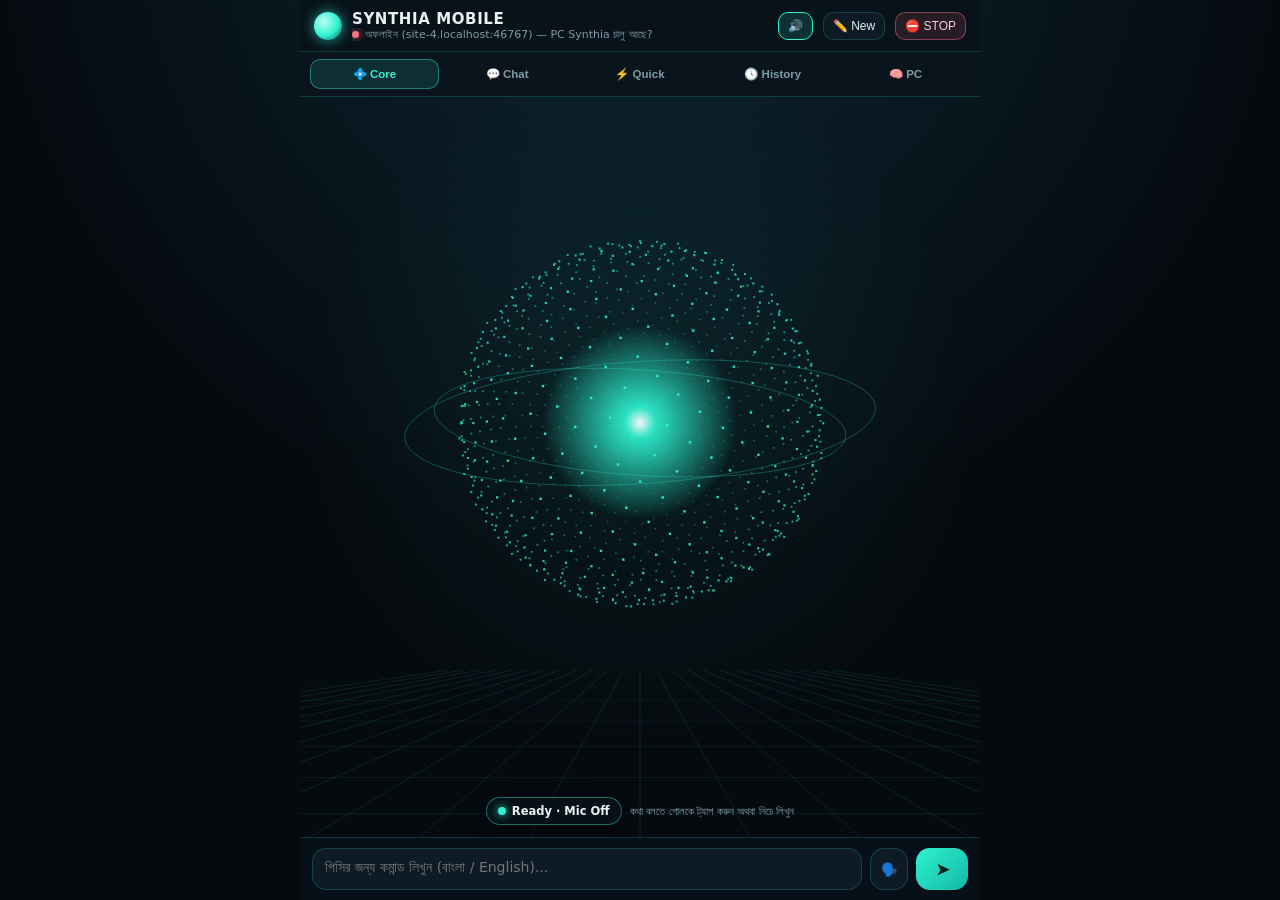
==== synthia/ui/mobile.html @ 88b9dbca "feat: Android mobile app with 3D Crystal Core, 4G MQTT Cloud Bridge, AI web chat bridge, and history" ====
<!DOCTYPE html>
<html lang="bn">
<head>
<meta charset="UTF-8" />
<meta name="viewport" content="width=device-width, initial-scale=1.0, maximum-scale=1.0, user-scalable=no, viewport-fit=cover" />
<title>SYNTHIA Mobile</title>
<style>
  :root {
    --bg: #050a0f;
    --bg2: #0a141d;
    --card: #0e1b26;
    --card2: #122331;
    --line: rgba(46, 242, 208, 0.18);
    --line-strong: rgba(46, 242, 208, 0.42);
    --teal: #2ef2d0;
    --violet: #a78bfa;
    --amber: #f59e0b;
    --red: #fb7185;
    --ok: #34d399;
    --text: #e6f4f1;
    --dim: #7f9ba3;
    --mono: ui-monospace, SFMono-Regular, Menlo, Consolas, monospace;
  }
  * { box-sizing: border-box; -webkit-tap-highlight-color: transparent; }
  html, body {
    margin: 0; padding: 0; height: 100%; width: 100%;
    background: radial-gradient(circle at 50% -10%, #0d2633 0%, var(--bg) 55%);
    color: var(--text);
    font-family: system-ui, -apple-system, "Segoe UI", Roboto, "Noto Sans Bengali", sans-serif;
    overflow: hidden;
  }
  .shell {
    display: flex; flex-direction: column; height: 100dvh; max-width: 680px; margin: 0 auto;
  }
  /* Header */
  .hdr {
    display: flex; align-items: center; gap: 10px;
    padding: 10px 14px;
    background: rgba(8, 17, 25, 0.94);
    border-bottom: 1px solid var(--line);
    flex-shrink: 0;
  }
  .orb {
    width: 28px; height: 28px; border-radius: 50%; flex-shrink: 0;
    background: radial-gradient(circle at 35% 35%, #bafff3, var(--teal) 55%, #0f4c5c 100%);
    box-shadow: 0 0 14px rgba(46, 242, 208, 0.65);
    transition: transform 0.25s, box-shadow 0.25s;
  }
  .orb.busy { animation: pulse 1.1s infinite alternate; }
  @keyframes pulse {
    from { transform: scale(0.95); box-shadow: 0 0 10px rgba(46,242,208,0.5); }
    to   { transform: scale(1.12); box-shadow: 0 0 24px rgba(167,139,250,0.95); }
  }
  .hdr-title { flex: 1; min-width: 0; }
  .hdr-title b { display: block; font-size: 15px; letter-spacing: 0.6px; }
  .hdr-sub {
    display: flex; align-items: center; gap: 6px; font-size: 11px; color: var(--dim);
    white-space: nowrap; overflow: hidden; text-overflow: ellipsis;
  }
  .dot { width: 7px; height: 7px; border-radius: 50%; background: var(--dim); flex-shrink: 0; }
  .dot.ok { background: var(--ok); box-shadow: 0 0 8px var(--ok); }
  .dot.err { background: var(--red); box-shadow: 0 0 8px var(--red); }
  .dot.warn { background: var(--amber); box-shadow: 0 0 8px var(--amber); }

  .hdr-btn {
    border: 1px solid var(--line); background: var(--card); color: var(--text);
    border-radius: 10px; padding: 6px 9px; font-size: 12px; cursor: pointer;
    display: inline-flex; align-items: center; gap: 4px;
  }
  .hdr-btn.on { border-color: var(--teal); color: var(--teal); background: rgba(46,242,208,0.14); }
  .hdr-btn.danger { border-color: rgba(251,113,133,0.45); color: #fecdd3; background: rgba(251,113,133,0.12); }

  /* Tabs */
  .nav {
    display: grid; grid-template-columns: repeat(5, 1fr); gap: 4px;
    padding: 7px 10px; background: var(--bg2); border-bottom: 1px solid var(--line); flex-shrink: 0;
  }
  .nav button {
    border: 1px solid transparent; background: transparent; color: var(--dim);
    border-radius: 10px; padding: 7px 2px; font-size: 11.5px; font-weight: 600; cursor: pointer;
    white-space: nowrap;
  }
  .nav button.active {
    background: rgba(46, 242, 208, 0.12); color: var(--teal); border-color: var(--line-strong);
  }

  /* Pages */
  .pages { flex: 1; min-height: 0; position: relative; overflow: hidden; }
  .page { display: none; height: 100%; flex-direction: column; overflow: hidden; }
  .page.active { display: flex; }

  /* 3D Core Stage (Mobile) */
  .core-stage {
    position: relative; flex: 1; min-height: 0; width: 100%; overflow: hidden;
    background: radial-gradient(circle at 50% 42%, rgba(46, 242, 208, 0.08) 0%, transparent 62%);
    touch-action: manipulation;
  }
  .core-stage canvas {
    display: block; width: 100%; height: 100%;
  }
  .core-live {
    position: absolute; left: 12px; right: 12px; bottom: 62px;
    background: rgba(8, 17, 25, 0.84); border: 1px solid var(--line);
    border-radius: 14px; padding: 9px 12px;
    backdrop-filter: blur(10px); -webkit-backdrop-filter: blur(10px);
    box-shadow: 0 8px 24px rgba(0, 0, 0, 0.45);
    max-height: 36%; overflow-y: auto; z-index: 3;
    transition: opacity 0.2s, transform 0.2s;
  }
  .core-live[hidden] { display: none; }
  .core-live-top {
    display: flex; align-items: center; justify-content: space-between; gap: 8px;
    font-size: 11px; color: var(--dim); margin-bottom: 4px;
  }
  .core-live-top button {
    border: 1px solid var(--line); background: rgba(46,242,208,0.1); color: var(--teal);
    border-radius: 8px; padding: 2px 8px; font-size: 10.5px; cursor: pointer;
  }
  .core-live-you {
    font-size: 12px; color: #9ee7dc; margin-bottom: 4px;
    white-space: nowrap; overflow: hidden; text-overflow: ellipsis;
  }
  .core-live-bot {
    font-size: 13px; color: var(--text); line-height: 1.45;
    white-space: pre-wrap; word-break: break-word;
  }
  .core-status-bar {
    position: absolute; left: 12px; right: 12px; bottom: 12px; z-index: 4;
    display: flex; align-items: center; justify-content: center; gap: 8px; flex-wrap: nowrap;
    cursor: pointer; user-select: none;
  }
  .st-pill {
    display: inline-flex; align-items: center; gap: 6px;
    padding: 6px 11px; border-radius: 999px;
    background: rgba(8, 18, 26, 0.88); border: 1px solid var(--line-strong);
    font-size: 11.5px; font-weight: 700; color: var(--text); white-space: nowrap;
    box-shadow: 0 4px 16px rgba(0, 0, 0, 0.35);
  }
  .sdot {
    width: 8px; height: 8px; border-radius: 50%; background: var(--teal);
    box-shadow: 0 0 8px var(--teal); flex-shrink: 0;
  }
  .st-pill.listening { border-color: #34eb9b; color: #b6ffdc; }
  .st-pill.listening .sdot { background: #34eb9b; box-shadow: 0 0 10px #34eb9b; animation: pulse 0.7s infinite alternate; }
  .st-pill.thinking { border-color: var(--violet); color: #ddd6fe; }
  .st-pill.thinking .sdot { background: var(--violet); box-shadow: 0 0 10px var(--violet); }
  .st-pill.speaking { border-color: #2de2ff; color: #cffafe; }
  .st-pill.speaking .sdot { background: #2de2ff; box-shadow: 0 0 10px #2de2ff; }
  .st-pill.confirm, .st-pill.error { border-color: var(--amber); color: #fde68a; }
  .st-pill.confirm .sdot, .st-pill.error .sdot { background: var(--amber); box-shadow: 0 0 10px var(--amber); }
  .st-hint {
    font-size: 11px; color: var(--dim);
    white-space: nowrap; overflow: hidden; text-overflow: ellipsis; min-width: 0;
  }
  .shell.tab-core .voice-deck { display: none; }

  /* Confirm Banner */
  .confirm-bar {
    margin: 10px 12px 0; padding: 12px; border-radius: 12px;
    background: rgba(245, 158, 11, 0.14); border: 1px solid rgba(245, 158, 11, 0.55);
    flex-shrink: 0;
  }
  .confirm-bar[hidden] { display: none; }
  .confirm-bar b { color: #fde68a; font-size: 13px; display: block; margin-bottom: 4px; }
  .confirm-bar p { margin: 0 0 8px; font-size: 12px; color: var(--text); word-break: break-word; }
  .confirm-btns { display: flex; gap: 8px; }
  .confirm-btns button {
    flex: 1; padding: 8px; border-radius: 8px; border: 0; font-weight: 700; font-size: 13px; cursor: pointer;
  }
  .btn-ok { background: var(--ok); color: #042117; }
  .btn-no { background: var(--red); color: #2b0610; }

  /* Chat Feed */
  .chat-list {
    flex: 1; min-height: 0; overflow-y: auto; padding: 12px; display: flex; flex-direction: column; gap: 10px;
  }
  .msg {
    max-width: 88%; padding: 10px 13px; border-radius: 14px; font-size: 14px; line-height: 1.52;
    white-space: pre-wrap; word-break: break-word;
  }
  .msg.user {
    align-self: flex-end; background: linear-gradient(135deg, #103b45, #142f48);
    border: 1px solid rgba(46, 242, 208, 0.35); border-bottom-right-radius: 4px;
  }
  .msg.assistant {
    align-self: flex-start; background: var(--card);
    border: 1px solid rgba(167, 139, 250, 0.25); border-bottom-left-radius: 4px;
  }
  .msg.sys {
    align-self: center; max-width: 96%; font-size: 12px; color: var(--dim);
    background: rgba(255,255,255,0.03); border: 1px dashed var(--line); padding: 6px 10px;
  }
  .msg-meta {
    margin-top: 5px; font-size: 10px; color: var(--dim); display: flex; justify-content: flex-end; gap: 6px;
  }

  /* Bottom Composer + Voice Deck */
  .composer {
    padding: 10px 12px calc(10px + env(safe-area-inset-bottom));
    background: rgba(8, 17, 25, 0.96); border-top: 1px solid var(--line); flex-shrink: 0;
  }
  .voice-deck {
    display: flex; align-items: center; gap: 8px; margin-bottom: 9px;
  }
  .mic-main {
    flex: 1; height: 46px; border-radius: 24px; border: 1px solid var(--line-strong);
    background: linear-gradient(135deg, rgba(46,242,208,0.18), rgba(167,139,250,0.18));
    color: var(--text); font-size: 14px; font-weight: 700; cursor: pointer;
    display: flex; align-items: center; justify-content: center; gap: 8px;
    box-shadow: 0 0 18px rgba(46, 242, 208, 0.16);
  }
  .mic-main.recording {
    background: linear-gradient(135deg, rgba(251,113,133,0.38), rgba(245,158,11,0.3));
    border-color: var(--red); color: #fff;
    animation: pulse 0.8s infinite alternate;
  }
  .pill-btn {
    height: 46px; padding: 0 12px; border-radius: 14px; border: 1px solid var(--line);
    background: var(--card); color: var(--text); font-size: 13px; cursor: pointer;
    display: inline-flex; align-items: center; justify-content: center; gap: 4px;
  }
  .pill-btn.on { border-color: var(--teal); color: var(--teal); background: rgba(46,242,208,0.12); }

  .input-row { display: flex; gap: 8px; align-items: flex-end; }
  .input-row textarea {
    flex: 1; resize: none; min-height: 42px; max-height: 110px;
    padding: 10px 12px; border-radius: 14px; border: 1px solid var(--line);
    background: var(--card); color: var(--text); font-size: 14px; font-family: inherit;
    outline: none;
  }
  .input-row textarea:focus { border-color: var(--teal); }
  .send-btn {
    height: 42px; min-width: 52px; border-radius: 14px; border: 0;
    background: linear-gradient(135deg, var(--teal), #14b8a6); color: #03221d;
    font-weight: 800; font-size: 16px; cursor: pointer;
  }

  /* Scrollable Cards Pages */
  .scroll-page {
    flex: 1; overflow-y: auto; padding: 12px; display: flex; flex-direction: column; gap: 12px;
  }
  .sec-card {
    background: var(--card); border: 1px solid var(--line); border-radius: 14px; padding: 13px;
  }
  .sec-card h3 {
    margin: 0 0 10px; font-size: 13px; color: var(--teal);
    display: flex; justify-content: space-between; align-items: center;
  }
  .qa-grid { display: grid; grid-template-columns: repeat(2, 1fr); gap: 8px; }
  .qa-btn {
    padding: 12px 10px; border-radius: 12px; border: 1px solid var(--line);
    background: var(--card2); color: var(--text); font-size: 13px; font-weight: 600;
    text-align: left; cursor: pointer;
  }
  .qa-btn small { display: block; font-weight: 400; color: var(--dim); font-size: 11px; margin-top: 2px; }

  /* Telemetry Bars */
  .meter { display: grid; grid-template-columns: 54px 1fr 64px; gap: 8px; align-items: center; margin-bottom: 8px; font-size: 12px; }
  .bar { height: 7px; border-radius: 99px; background: rgba(255,255,255,0.08); overflow: hidden; }
  .bar i { display: block; height: 100%; width: 0%; background: linear-gradient(90deg, var(--teal), var(--violet)); transition: width 0.35s; }
  .meter b { text-align: right; font-family: var(--mono); font-size: 11px; color: var(--teal); }

  /* Form Inputs */
  .field { margin-bottom: 10px; }
  .field label { display: block; font-size: 11px; color: var(--dim); margin-bottom: 4px; }
  .field input, .field select {
    width: 100%; padding: 10px 11px; border-radius: 10px; border: 1px solid var(--line);
    background: var(--bg2); color: var(--text); font-size: 13px; font-family: var(--mono); outline: none;
  }
  .btn-row { display: flex; gap: 8px; flex-wrap: wrap; }
  .action-btn {
    flex: 1; min-width: 120px; padding: 10px 12px; border-radius: 10px;
    border: 1px solid var(--line-strong); background: rgba(46,242,208,0.14);
    color: var(--teal); font-weight: 700; font-size: 13px; cursor: pointer;
  }
  .action-btn.sec { border-color: var(--line); background: var(--card2); color: var(--text); }

  /* History List */
  .hist-item {
    display: flex; align-items: center; gap: 8px; padding: 10px;
    background: var(--card2); border: 1px solid var(--line); border-radius: 11px; margin-bottom: 8px;
  }
  .hist-item.active { border-color: var(--teal); }
  .hist-main { flex: 1; min-width: 0; cursor: pointer; }
  .hist-main b { display: block; font-size: 13px; white-space: nowrap; overflow: hidden; text-overflow: ellipsis; }
  .hist-main small { display: block; font-size: 11px; color: var(--dim); margin-top: 2px; white-space: nowrap; overflow: hidden; text-overflow: ellipsis; }
  .hist-del {
    border: 1px solid rgba(251,113,133,0.35); background: rgba(251,113,133,0.12);
    color: #fecdd3; border-radius: 8px; padding: 6px 8px; font-size: 12px; cursor: pointer;
  }

  .chip-row { display: flex; gap: 6px; flex-wrap: wrap; margin-bottom: 8px; }
  .chip {
    padding: 6px 10px; border-radius: 99px; border: 1px solid var(--line); background: var(--bg2);
    color: var(--text); font-size: 12px; cursor: pointer;
  }
  .chip.active { border-color: var(--teal); background: rgba(46,242,208,0.16); color: var(--teal); font-weight: 700; }
</style>
</head>
<body>
<div class="shell tab-core" id="shell">
  <!-- Header -->
  <header class="hdr">
    <div class="orb" id="orb"></div>
    <div class="hdr-title">
      <b>SYNTHIA MOBILE</b>
      <div class="hdr-sub">
        <span class="dot warn" id="connDot"></span>
        <span id="connText">পিসির সাথে সংযোগ হচ্ছে...</span>
      </div>
    </div>
    <button class="hdr-btn" id="btnSpeakToggle" title="ফোনে ভয়েস উত্তর শোনা অন/অফ">🔊</button>
    <button class="hdr-btn" id="btnNewChat" title="New chat">✏️ New</button>
    <button class="hdr-btn danger" id="btnStop" title="Stop PC Task">⛔ STOP</button>
  </header>

  <!-- Navigation Tabs -->
  <nav class="nav">
    <button class="active" data-page="pageCore">💠 Core</button>
    <button data-page="pageChat">💬 Chat</button>
    <button data-page="pageQuick">⚡ Quick</button>
    <button data-page="pageHistory">🕓 History</button>
    <button data-page="pagePc">🧠 PC</button>
  </nav>

  <!-- Safety Confirm Banner -->
  <div class="confirm-bar" id="confirmBar" hidden>
    <b id="cfTitle">⚠️ অনুমোদন প্রয়োজন</b>
    <p id="cfDesc"></p>
    <div class="confirm-btns">
      <button class="btn-ok" id="cfYes">✔ অনুমতি দিন</button>
      <button class="btn-no" id="cfNo">✖ বাতিল</button>
    </div>
  </div>

  <!-- Pages -->
  <main class="pages">
    <!-- 0. 3D Crystal Core (Default Home Screen) -->
    <section class="page active" id="pageCore">
      <div class="core-stage" id="coreStage">
        <canvas id="core"></canvas>

        <div class="core-live" id="coreLiveBubble" hidden>
          <div class="core-live-top">
            <span id="coreLiveMeta">💬 Synthia Reply</span>
            <button type="button" id="btnOpenFullChat">পুরো চ্যাট দেখুন</button>
          </div>
          <div class="core-live-you" id="coreLiveYou"></div>
          <div class="core-live-bot" id="coreLiveBot"></div>
        </div>

        <div class="core-status-bar" id="coreStatusBar" title="কথা বলতে ট্যাপ করুন">
          <span class="st-pill" id="coreStatusPill"><span class="sdot" id="coreDot"></span><span id="coreState">Ready · Mic Off</span></span>
          <span class="st-hint" id="coreHint">কথা বলতে গোলকে ট্যাপ করুন অথবা নিচে লিখুন</span>
        </div>
      </div>
    </section>

    <!-- 1. Chat & Voice -->
    <section class="page" id="pageChat">
      <div class="chat-list" id="chatList">
        <div class="msg sys">📱 Synthia Mobile প্রস্তুত। গোলকে ট্যাপ করে ভয়েস বা নিচে টেক্সট কমান্ড দিন।</div>
      </div>
    </section>

    <!-- 2. Quick Remote Actions -->
    <section class="page" id="pageQuick">
      <div class="scroll-page">
        <div class="sec-card">
          <h3>⚡ ১-ট্যাপ পিসি কমান্ড</h3>
          <div class="qa-grid">
            <button class="qa-btn" data-cmd="পিসি লক করো">🔒 PC Lock<small>পিসি স্ক্রিন লক করুন</small></button>
            <button class="qa-btn" data-cmd="আমার পিসির অবস্থা (CPU, RAM, GPU, Disk) জানাও">🖥️ PC Status<small>CPU, RAM, Disk দেখুন</small></button>
            <button class="qa-btn" data-cmd="আমার Downloads ফোল্ডারে সবচেয়ে নতুন ১০টা ফাইল দেখাও">📥 Downloads<small>সাম্প্রতিক ফাইল তালিকা</small></button>
            <button class="qa-btn" data-cmd="ব্রাউজার ওপেন করে জেমিনি ওয়েবসাইটে যাও">✨ Open Gemini<small>পিসিতে Gemini খুলুন</small></button>
            <button class="qa-btn" data-cmd="ব্রাউজার ওপেন করে চ্যাটজিপিটি ওয়েবসাইটে যাও">🤖 Open ChatGPT<small>পিসিতে ChatGPT খুলুন</small></button>
            <button class="qa-btn" data-cmd="সিনথিয়ার খোলা ব্রাউজারটি বন্ধ করো">🧭 Close Browser<small>Synthia ব্রাউজার বন্ধ</small></button>
            <button class="qa-btn" data-cmd="workspace ফোল্ডারটা খোলো">📂 Workspace<small>পিসিতে ফোল্ডার খুলুন</small></button>
            <button class="qa-btn" data-cmd="আজ ঢাকার আবহাওয়া কেমন? ওয়েবে সার্চ করে জানাও">🌦️ Weather<small>ঢাকার আবহাওয়া</small></button>
          </div>
        </div>
        <div class="sec-card">
          <h3>▶️ YouTube / Search কমান্ড</h3>
          <div class="field">
            <label>কী চালাতে বা সার্চ করতে চান?</label>
            <input id="quickCustomInp" placeholder="যেমন: লofi মিউজিক / আজকের সোনার দাম" />
          </div>
          <div class="btn-row">
            <button class="action-btn" id="btnQuickYt">▶️ YouTube-এ চালাও</button>
            <button class="action-btn sec" id="btnQuickSearch">🔎 Google Search</button>
          </div>
        </div>
      </div>
    </section>

    <!-- 3. Chat History -->
    <section class="page" id="pageHistory">
      <div class="scroll-page">
        <div class="sec-card">
          <h3>🕓 পূর্ববর্তী চ্যাট হিস্ট্রি <button class="hdr-btn" id="btnRefreshHist">🔄 রিফ্রেশ</button></h3>
          <div id="histBox"><div style="color:var(--dim);font-size:12px;">লোড হচ্ছে...</div></div>
        </div>
      </div>
    </section>

    <!-- 4. PC Connection, Telemetry & AI Brain -->
    <section class="page" id="pagePc">
      <div class="scroll-page">
        <div class="sec-card">
          <h3>📊 পিসি লাইভ অবস্থা (Telemetry) <span id="pcUptime" style="color:var(--dim);font-weight:400;">—</span></h3>
          <div class="meter"><span>CPU</span><div class="bar"><i id="bCpu"></i></div><b id="vCpu">0%</b></div>
          <div class="meter"><span>RAM</span><div class="bar"><i id="bRam"></i></div><b id="vRam">—</b></div>
          <div class="meter"><span>GPU</span><div class="bar"><i id="bGpu"></i></div><b id="vGpu">—</b></div>
          <div class="meter"><span>VRAM</span><div class="bar"><i id="bVram"></i></div><b id="vVram">—</b></div>
          <div class="meter"><span>DISK</span><div class="bar"><i id="bDisk"></i></div><b id="vDisk">—</b></div>
        </div>

        <div class="sec-card">
          <h3>🧠 পিসির AI মডেল ও মোড</h3>
          <div class="chip-row" id="modeChips">
            <button class="chip" data-mode="auto">⚡ Auto Fallback</button>
            <button class="chip" data-mode="manual">📌 Manual Lock</button>
          </div>
          <div class="field">
            <label>মডেল সিলেক্ট করুন</label>
            <select id="selModel"></select>
          </div>
        </div>

        <div class="sec-card">
          <h3>📡 পিসি সার্ভার কানেকশন সেটিংস</h3>
          <div class="field">
            <label>PC Wi-Fi IP Address</label>
            <input id="cfgHost" placeholder="192.168.0.107" />
          </div>
          <div class="field">
            <label>Port</label>
            <input id="cfgPort" type="number" value="8765" />
          </div>
          <div class="field">
            <label>Pairing Token</label>
            <input id="cfgToken" placeholder="PC Token" />
          </div>
          <div class="btn-row">
            <button class="action-btn" id="btnSaveConn">💾 সেভ ও কানেক্ট</button>
            <button class="action-btn sec" id="btnScanWifi">🔎 অটো Wi-Fi খুঁজুন</button>
          </div>
          <div id="scanStatus" style="margin-top:8px;font-size:12px;color:var(--dim);"></div>
        </div>
      </div>
    </section>
  </main>

  <!-- Shared Composer (visible on Core & Chat) -->
  <div class="composer" id="composerBar">
    <div class="voice-deck">
      <button class="mic-main" id="btnMic">
        <span id="micIco">🎙️</span>
        <span id="micLbl">কথা বলতে ট্যাপ করুন (Voice)</span>
      </button>
    </div>
    <div class="input-row">
      <textarea id="txtInput" rows="1" placeholder="পিসির জন্য কমান্ড লিখুন (বাংলা / English)..."></textarea>
      <button class="pill-btn" id="btnGoogleVoice" style="height:42px;padding:0 10px;" title="Android Google Voice Dictation">🗣️</button>
      <button class="send-btn" id="btnSend">➤</button>
    </div>
  </div>
</div>

<script>
(() => {
  /* Default build config (replaced by APK builder; overridable in settings) */
  const DEFAULTS = window.__SYNTHIA_DEFAULT_CONFIG__ || {
    host: (location.hostname && location.hostname !== "localhost" && !location.protocol.startsWith("file")) ? location.hostname : "192.168.0.107",
    port: Number(location.port) || 8765,
    token: new URLSearchParams(location.search).get("token") || "",
    bridgeId: "",
  };

  const $ = (s) => document.querySelector(s);
  const $$ = (s) => Array.from(document.querySelectorAll(s));
  const native = () => window.SynthiaNative || null;

  function loadCfg() {
    return {
      host: localStorage.getItem("synthia_mob_host") || DEFAULTS.host || "192.168.0.107",
      port: Number(localStorage.getItem("synthia_mob_port") || DEFAULTS.port || 8765),
      token: localStorage.getItem("synthia_mob_token") || DEFAULTS.token || "",
      bridgeId: DEFAULTS.bridgeId || localStorage.getItem("synthia_mob_bridge") || "",
      speak: localStorage.getItem("synthia_mob_speak") !== "0",
    };
  }
  let cfg = loadCfg();
  if (cfg.bridgeId) localStorage.setItem("synthia_mob_bridge", cfg.bridgeId);
  if (new URLSearchParams(location.search).get("token")) {
    cfg.token = new URLSearchParams(location.search).get("token");
    localStorage.setItem("synthia_mob_token", cfg.token);
  }
  if (location.hostname && !location.protocol.startsWith("file") && location.hostname !== "127.0.0.1") {
    cfg.host = location.hostname;
  }

  const baseUrl = (h = cfg.host, p = cfg.port) => `http://${h}:${p}`;
  let lastVia = "lan";

  async function apiReq(path, method = "GET", bodyObj = null, customBase = null, allowCloud = true) {
    const url = (customBase || baseUrl()) + path;
    const bodyStr = bodyObj ? JSON.stringify(bodyObj) : "";
    const nat = native();
    if (nat && typeof nat.httpRequest === "function") {
      return await new Promise((resolve, reject) => {
        const cbId = "__syn_cb_" + Date.now() + "_" + Math.floor(Math.random() * 100000);
        window[cbId] = (resJson) => {
          delete window[cbId];
          try {
            const r = JSON.parse(resJson);
            if (r.via) lastVia = r.via;
            if (!r.ok) reject(new Error(r.error || ("HTTP " + r.status)));
            else resolve(JSON.parse(r.body || "{}"));
          } catch (e) { reject(e); }
        };
        const bid = allowCloud ? (cfg.bridgeId || "") : "";
        if (nat.httpRequest.length >= 5) {
          nat.httpRequest(url, method, bodyStr, bid, cbId);
        } else {
          nat.httpRequest(url, method, bodyStr, cbId);
        }
      });
    }
    const opts = { method, headers: {} };
    if (bodyObj) {
      opts.headers["Content-Type"] = "application/json";
      opts.body = bodyStr;
    }
    const r = await fetch(url, opts);
    if (!r.ok) throw new Error("HTTP " + r.status);
    return await r.json();
  }

  /* ---------- Mobile 3D Crystal Core (core.js engine) ---------- */
  (() => {
    const canvas = document.getElementById("core");
    if (!canvas) return;
    const ctx = canvas.getContext("2d");
    const STATES = {
      idle:      { c: [46, 242, 208],  speed: 0.0025, pulse: 0.03, label: "Ready · Mic Off" },
      listening: { c: [52, 235, 155],  speed: 0.007,  pulse: 0.11, label: "LISTENING" },
      thinking:  { c: [167, 139, 250], speed: 0.009,  pulse: 0.10, label: "THINKING" },
      acting:    { c: [56, 189, 248],  speed: 0.014,  pulse: 0.14, label: "ACTING" },
      speaking:  { c: [45, 226, 255],  speed: 0.008,  pulse: 0.13, label: "SPEAKING" },
      confirm:   { c: [251, 90, 107],  speed: 0.003,  pulse: 0.12, label: "AWAITING APPROVAL" },
      error:     { c: [251, 191, 36],  speed: 0.004,  pulse: 0.05, label: "ERROR" },
    };
    const IDLE_PALETTE = [
      [46, 242, 208], [56, 189, 248], [129, 140, 248], [167, 139, 250],
      [244, 114, 182], [52, 235, 155], [45, 226, 255], [251, 191, 36],
    ];
    let state = "idle";
    let col = [...STATES.idle.c];
    let rot = 0, t = 0, W = 0, H = 0, dpr = 1;
    let audioLevel = 0, targetLevel = 0;
    let idlePaletteIndex = 0, lastColorSwitch = Date.now();
    const COLOR_SWITCH_INTERVAL = 9000;
    let G = { cx: 0, cy: 0, R: 70, x0: 0, x1: 0 };

    const N = 1100, pts = [], golden = Math.PI * (3 - Math.sqrt(5));
    for (let i = 0; i < N; i++) {
      const y = 1 - (i / (N - 1)) * 2, r = Math.sqrt(1 - y * y), th = golden * i;
      pts.push({ x: Math.cos(th) * r, y, z: Math.sin(th) * r, j: Math.random() * Math.PI * 2 });
    }
    const rgba = (c, a) => `rgba(${c[0] | 0},${c[1] | 0},${c[2] | 0},${Math.max(0, Math.min(1, a)).toFixed(3)})`;

    function resize() {
      dpr = window.devicePixelRatio || 1;
      const r = canvas.getBoundingClientRect();
      W = r.width; H = r.height;
      if (!W || !H) return;
      canvas.width = Math.round(W * dpr); canvas.height = Math.round(H * dpr);
      ctx.setTransform(dpr, 0, 0, dpr, 0, 0);
      const R = Math.min(W * 0.34, H * 0.31, 165);
      G = { cx: W / 2, cy: H * 0.44, R, x0: 14, x1: W - 14 };
    }
    if (window.ResizeObserver) {
      const ro = new ResizeObserver(resize);
      ro.observe(canvas);
      const st = document.getElementById("coreStage");
      if (st) ro.observe(st);
    }
    window.addEventListener("resize", resize);
    resize();

    canvas.addEventListener("click", (e) => {
      const rect = canvas.getBoundingClientRect();
      const dist = Math.hypot(e.clientX - rect.left - G.cx, e.clientY - rect.top - G.cy);
      if (dist <= G.R * 1.45) {
        window.dispatchEvent(new CustomEvent("core-orb-click"));
      }
    });

    function drawGrid(c) {
      const horizon = G.cy + G.R * 1.5, bottom = H;
      if (horizon > bottom - 4) return;
      ctx.save();
      ctx.strokeStyle = rgba(c, 0.11);
      ctx.lineWidth = 1;
      for (let i = -12; i <= 12; i++) {
        ctx.beginPath(); ctx.moveTo(G.cx + i * 16, horizon);
        ctx.lineTo(G.cx + i * 110, bottom); ctx.stroke();
      }
      const off = (t * 0.5) % 1;
      for (let k = 0; k < 8; k++) {
        const p = (k + off) / 8, y = horizon + (bottom - horizon) * p * p;
        ctx.globalAlpha = p * 0.9;
        ctx.beginPath(); ctx.moveTo(0, y); ctx.lineTo(W, y); ctx.stroke();
      }
      ctx.restore();
    }

    function drawOrb(c, S, dim) {
      const { cx, cy, R } = G;
      ctx.save();
      ctx.globalAlpha = dim;
      const boost = 1 + audioLevel * 0.55;
      const pulse = (1 + Math.sin(t * 3) * S.pulse) * boost;
      const gr = R * 0.58 * pulse;
      const g = ctx.createRadialGradient(cx, cy, 0, cx, cy, gr);
      g.addColorStop(0, "rgba(255,255,255,0.96)");
      g.addColorStop(0.16, rgba(c, 0.92));
      g.addColorStop(1, rgba(c, 0));
      ctx.fillStyle = g;
      ctx.beginPath(); ctx.arc(cx, cy, gr, 0, Math.PI * 2); ctx.fill();

      const cr = Math.cos(rot), sr = Math.sin(rot);
      const tilt = 0.35, ct = Math.cos(tilt), st = Math.sin(tilt);
      for (const p of pts) {
        const wob = (1 + Math.sin(t * 2 + p.j) * S.pulse * 0.5) * (1 + audioLevel * 0.24 * Math.sin(t * 8 + p.j));
        let x = p.x * cr - p.z * sr, z = p.x * sr + p.z * cr, y = p.y;
        const y2 = y * ct - z * st; z = y * st + z * ct; y = y2;
        const persp = 2.4 / (2.4 + z);
        const px = cx + x * R * wob * persp, py = cy + y * R * wob * persp;
        const a = 0.15 + (1 - (z + 1) / 2) * 0.78;
        const sz = 0.7 + persp * 1.05;
        ctx.fillStyle = rgba(c, a);
        ctx.fillRect(px, py, sz, sz);
      }

      ctx.strokeStyle = rgba(c, 0.28); ctx.lineWidth = 1;
      for (let k = 0; k < 2; k++) {
        ctx.beginPath();
        ctx.ellipse(cx, cy, R * (1.25 + k * 0.18), R * (0.32 + k * 0.05), rot * (k ? -1 : 1) * 0.5, 0, Math.PI * 2);
        ctx.stroke();
      }
      ctx.restore();
    }

    const eff = (base, wob) => Math.max(audioLevel, base + wob * Math.sin(t * 5));
    const env = (u, p) => Math.pow(Math.max(0, Math.sin(Math.PI * u)), p);

    function drawVoiceWaves(c) {
      const lv = eff(0.18, 0.06);
      const { cy, x0, x1 } = G, span = x1 - x0;
      if (span < 40) return;
      const cols = [c, [56, 189, 248], [167, 139, 250], c, [56, 189, 248]];
      ctx.save();
      ctx.globalCompositeOperation = "lighter";
      for (let k = 0; k < 5; k++) {
        const amp = H * (0.045 + 0.11 * lv) * (1 - k * 0.13);
        const freq = 2.2 + k * 0.75, sp = 1.5 + k * 0.45, drift = Math.sin(t * 0.9 + k) * 0.5;
        ctx.beginPath();
        for (let s = 0; s <= 80; s++) {
          const u = s / 80, x = x0 + u * span;
          const y = cy + Math.sin(u * Math.PI * freq + t * sp + k * 1.3) * amp * env(u, 1.3) * (0.65 + 0.35 * Math.sin(t * 2 + k + u * 4)) + drift * amp * 0.25 * env(u, 1);
          s ? ctx.lineTo(x, y) : ctx.moveTo(x, y);
        }
        const gr = ctx.createLinearGradient(x0, 0, x1, 0);
        gr.addColorStop(0, rgba(cols[k], 0)); gr.addColorStop(0.2, rgba(cols[k], 0.85 - k * 0.12));
        gr.addColorStop(0.8, rgba(cols[k], 0.85 - k * 0.12)); gr.addColorStop(1, rgba(cols[k], 0));
        ctx.strokeStyle = gr; ctx.lineWidth = 2.4 - k * 0.3;
        ctx.shadowColor = rgba(cols[k], 0.8); ctx.shadowBlur = 10;
        ctx.stroke();
      }
      ctx.restore();
    }

    function drawSpeaker(c) {
      const lv = eff(0.36, 0.14);
      const { cx, cy, R, x0, x1 } = G, span = x1 - x0;
      if (span < 40) return;
      const barN = Math.max(20, Math.min(48, Math.round(span / 10)));
      const step = span / barN, bw = step * 0.55;
      ctx.save();
      ctx.globalCompositeOperation = "lighter";
      for (let i = 0; i < barN; i++) {
        const u = i / (barN - 1), x = x0 + step * (i + 0.5);
        const e = 0.15 + 0.85 * env(u, 1.1);
        const n = (Math.sin(t * 9 + i * 1.7) + Math.sin(t * 5.3 + i * 0.9 + 1.2) + Math.sin(t * 13 + i * 2.3) + 3) / 6;
        const h = H * (0.01 + 0.16 * lv * n * e);
        const bc = u < 0.5 ? c : [167, 139, 250];
        const gr = ctx.createLinearGradient(0, cy - h, 0, cy + h);
        gr.addColorStop(0, rgba(bc, 0.2)); gr.addColorStop(0.5, rgba(bc, 0.95)); gr.addColorStop(1, rgba(bc, 0.2));
        ctx.fillStyle = gr;
        ctx.beginPath();
        if (ctx.roundRect) ctx.roundRect(x - bw / 2, cy - h, bw, h * 2, bw / 2); else ctx.rect(x - bw / 2, cy - h, bw, h * 2);
        ctx.fill();
      }
      ctx.lineWidth = 2;
      for (const side of [1, -1]) {
        for (let w = 0; w < 3; w++) {
          const ph = (t * 0.9 + w / 3) % 1, r = R * (1.05 + ph * 1.45);
          ctx.strokeStyle = rgba(c, (1 - ph) * (0.25 + lv * 0.7));
          ctx.beginPath();
          const a0 = side > 0 ? -0.55 : Math.PI - 0.55, a1 = side > 0 ? 0.55 : Math.PI + 0.55;
          ctx.arc(cx, cy, r, a0, a1); ctx.stroke();
        }
      }
      ctx.restore();
    }

    function frame() {
      if (W && H) {
        const S = STATES[state] || STATES.idle;
        let targetColor;
        if (state === "idle") {
          const now = Date.now();
          if (now - lastColorSwitch > COLOR_SWITCH_INTERVAL) {
            idlePaletteIndex = (idlePaletteIndex + 1) % IDLE_PALETTE.length;
            lastColorSwitch = now;
          }
          targetColor = IDLE_PALETTE[idlePaletteIndex];
        } else {
          targetColor = S.c;
        }
        for (let i = 0; i < 3; i++) {
          col[i] += (targetColor[i] - col[i]) * (state === "idle" ? 0.025 : 0.07);
        }
        audioLevel += (targetLevel - audioLevel) * 0.25;
        targetLevel *= 0.9;
        rot += S.speed + audioLevel * 0.008;
        t += 0.016;
        ctx.clearRect(0, 0, W, H);
        const waveMode = state === "listening" || state === "speaking";
        drawGrid(col);
        drawOrb(col, S, waveMode ? 0.5 : 1);
        if (state === "listening") drawVoiceWaves(col);
        else if (state === "speaking") drawSpeaker(col);
      }
      requestAnimationFrame(frame);
    }
    requestAnimationFrame(frame);

    window.Core = {
      setState(s) {
        state = STATES[s] ? s : "idle";
      },
      setLevel(lv) { targetLevel = Math.max(0, Math.min(1, lv || 0)); },
      relayout: resize,
      get state() { return state; },
    };
  })();

  function setCoreUi(st, hint) {
    const s = st || "idle";
    if (window.Core) window.Core.setState(s);
    const pill = $("#coreStatusPill");
    const stLbl = $("#coreState");
    const hLbl = $("#coreHint");
    const labels = {
      idle: "Ready · Mic Off",
      listening: "Listening...",
      thinking: "Thinking...",
      acting: "Working...",
      speaking: "Speaking...",
      confirm: "Approval Needed",
      error: "Error",
    };
    const hints = {
      idle: "কথা বলতে গোলকে ট্যাপ করুন অথবা নিচে লিখুন",
      listening: "শুনছি... কথা শেষে গোলকে আবার ট্যাপ করুন",
      thinking: "পিসিতে প্রসেস হচ্ছে...",
      acting: "পিসিতে কাজ চলছে...",
      speaking: "Synthia উত্তর বলছে...",
      confirm: "অনুমতির জন্য কনফার্ম করুন",
      error: "সমস্যা হয়েছে — আবার চেষ্টা করুন",
    };
    if (pill) pill.className = "st-pill " + s;
    if (stLbl) stLbl.textContent = labels[s] || "Ready · Mic Off";
    if (hLbl) hLbl.textContent = hint || hints[s] || "";
    $("#orb").classList.toggle("busy", s === "thinking" || s === "acting" || s === "speaking" || s === "listening");
  }

  /* UI Navigation */
  function switchTab(pageId) {
    $$(".nav button").forEach((x) => x.classList.toggle("active", x.dataset.page === pageId));
    $$(".page").forEach((p) => p.classList.toggle("active", p.id === pageId));
    const sh = $("#shell");
    if (sh) sh.classList.toggle("tab-core", pageId === "pageCore");
    const comp = $("#composerBar");
    if (comp) comp.hidden = !(pageId === "pageCore" || pageId === "pageChat");
    if (pageId === "pageCore" && window.Core) setTimeout(() => window.Core.relayout(), 30);
  }
  $$(".nav button").forEach((b) => {
    b.addEventListener("click", () => switchTab(b.dataset.page));
  });
  $("#btnOpenFullChat").addEventListener("click", () => switchTab("pageChat"));

  function setConn(ok, text) {
    $("#connDot").className = "dot " + (ok === true ? "ok" : ok === false ? "err" : "warn");
    $("#connText").textContent = text;
  }

  function updateCoreLive(role, text) {
    const box = $("#coreLiveBubble");
    if (!box || !text) return;
    if (role === "user") {
      $("#coreLiveYou").textContent = "🗣️ " + text;
      $("#coreLiveBot").textContent = "⏳ ভাবছি...";
      $("#coreLiveMeta").textContent = "💬 লাইভ কমান্ড";
      box.hidden = false;
    } else if (role === "assistant") {
      $("#coreLiveBot").textContent = text;
      $("#coreLiveMeta").textContent = "💠 Synthia";
      box.hidden = false;
    } else if (role === "sys" && text.startsWith("⚠️")) {
      $("#coreLiveBot").textContent = text;
      $("#coreLiveMeta").textContent = "⚠️ তথ্য";
      box.hidden = false;
    }
  }

  function addChat(role, text, meta = "") {
    if (!text) return;
    updateCoreLive(role, text);
    const box = $("#chatList");
    const el = document.createElement("div");
    el.className = "msg " + (role === "user" ? "user" : role === "sys" ? "sys" : "assistant");
    el.textContent = text;
    if (meta && role !== "sys") {
      const m = document.createElement("div");
      m.className = "msg-meta";
      m.textContent = meta;
      el.appendChild(m);
    }
    box.appendChild(el);
    box.scrollTop = box.scrollHeight;
  }

  let speakMeterTimer = null;
  function stopSpeakMeter() {
    if (speakMeterTimer) { clearInterval(speakMeterTimer); speakMeterTimer = null; }
    if (!recording && !sending) setCoreUi("idle");
  }

  function playAudioPayload(audio) {
    if (!cfg.speak || !audio || audio.mode === "none") return;
    stopSpeakMeter();
    try {
      if ((audio.mode === "mp3" || audio.mode === "wav") && audio.b64) {
        const mime = audio.mode === "mp3" ? "audio/mpeg" : "audio/wav";
        const a = new Audio(`data:${mime};base64,${audio.b64}`);
        setCoreUi("speaking");
        let phase = 0;
        speakMeterTimer = setInterval(() => {
          phase += 0.35;
          if (window.Core) window.Core.setLevel(0.28 + Math.abs(Math.sin(phase) * Math.cos(phase * 0.7)) * 0.62);
        }, 60);
        a.onended = stopSpeakMeter;
        a.onerror = stopSpeakMeter;
        a.play().catch(stopSpeakMeter);
      } else if (audio.text && "speechSynthesis" in window) {
        const u = new SpeechSynthesisUtterance(audio.text);
        u.lang = /[\u0980-\u09FF]/.test(audio.text) ? "bn-BD" : "en-US";
        setCoreUi("speaking");
        let phase = 0;
        speakMeterTimer = setInterval(() => {
          phase += 0.35;
          if (window.Core) window.Core.setLevel(0.25 + Math.abs(Math.sin(phase)) * 0.55);
        }, 65);
        u.onend = stopSpeakMeter;
        u.onerror = stopSpeakMeter;
        speechSynthesis.speak(u);
      }
    } catch (_) { stopSpeakMeter(); }
  }

  /* WebSocket + State Sync */
  let ws = null;
  let lastConfirmId = null;
  let pollingTimer = null;

  function applyState(s) {
    if (!s) return;
    window.__lastState = s;
    $("#orb").classList.toggle("busy", !!s.busy);
    if (s.brain) {
      const mode = s.brain.mode || "auto";
      $$("#modeChips .chip").forEach((c) => c.classList.toggle("active", c.dataset.mode === mode));
      const sel = $("#selModel");
      const models = s.brain.models || [];
      if (sel && models.length) {
        sel.innerHTML = models.map((m) => `<option value="${m.id}" ${m.id === s.brain.active ? "selected" : ""}>${m.label} (${m.ready ? "Ready" : "Off"})</option>`).join("");
      }
    }
    const mobThreads = Array.isArray(s.mobile_history) && s.mobile_history.length ? s.mobile_history : (s.chat_history || []);
    const activeMob = s.active_mobile_thread || s.active_thread || "";
    renderHistory(mobThreads, activeMob);
    const pending = s.pending_confirms || [];
    if (pending.length) {
      showConfirm(pending[0]);
    } else {
      $("#confirmBar").hidden = true;
      lastConfirmId = null;
    }
  }

  function showConfirm(cf) {
    if (!cf) return;
    lastConfirmId = cf.id;
    $("#cfTitle").textContent = "⚠️ " + (cf.title || "অনুমতি প্রয়োজন");
    $("#cfDesc").textContent = cf.detail || cf.reason || "";
    $("#confirmBar").hidden = false;
  }

  function connectWs() {
    if (!cfg.token) return;
    try {
      if (ws) ws.close();
    } catch (_) {}
    try {
      ws = new WebSocket(`ws://${cfg.host}:${cfg.port}/ws?token=${encodeURIComponent(cfg.token)}`);
      ws.onopen = () => {
        setConn(true, `সংযুক্ত · ${cfg.host}:${cfg.port}`);
      };
      ws.onmessage = (e) => {
        try {
          const ev = JSON.parse(e.data);
          if (ev.type === "state") applyState(ev);
          else if (ev.type === "brain_state") applyState({ ...window.__lastState, brain: ev });
          else if (ev.type === "status") {
            if (!recording && !speakMeterTimer) {
              setCoreUi(ev.state || (ev.state === "idle" ? "idle" : "thinking"));
            }
          }
          else if (ev.type === "telemetry") applyTelemetry(ev);
          else if (ev.type === "confirm_request") showConfirm(ev);
          else if (ev.type === "confirm_resolved") { $("#confirmBar").hidden = true; lastConfirmId = null; }
          else if (ev.type === "chat" && !ev.partial) {
            if (ev.source !== "mobile" && ev.source !== "voice_mobile_local") {
              addChat(ev.role, ev.text, ev.model || "");
            }
          }
        } catch (_) {}
      };
      ws.onclose = () => {
        setTimeout(() => { if (!ws || ws.readyState > 1) connectWs(); }, 4000);
      };
    } catch (_) {}
  }

  function applyTelemetry(t) {
    if (!t) return;
    if (t.uptime) $("#pcUptime").textContent = "Uptime " + t.uptime;
    const setBar = (b, v, pct, txt) => {
      if (pct != null) $(b).style.width = Math.min(100, Math.max(0, pct)) + "%";
      if (txt) $(v).textContent = txt;
    };
    if (t.cpu_pct != null) setBar("#bCpu", "#vCpu", t.cpu_pct, Math.round(t.cpu_pct) + "%");
    if (t.ram_pct != null) setBar("#bRam", "#vRam", t.ram_pct, t.ram_used ? `${t.ram_used}/${t.ram_total}` : `${Math.round(t.ram_pct)}%`);
    if (t.gpu_pct != null) setBar("#bGpu", "#vGpu", t.gpu_pct, Math.round(t.gpu_pct) + "%");
    if (t.vram_pct != null) setBar("#bVram", "#vVram", t.vram_pct, t.vram_used ? `${t.vram_used}/${t.vram_total}` : `${Math.round(t.vram_pct)}%`);
    if (t.disk_pct != null) setBar("#bDisk", "#vDisk", t.disk_pct, `${Math.round(t.disk_pct)}%`);
  }

  async function syncNow() {
    $("#cfgHost").value = cfg.host;
    $("#cfgPort").value = String(cfg.port);
    $("#cfgToken").value = cfg.token;
    $("#btnSpeakToggle").classList.toggle("on", cfg.speak);
    $("#btnSpeakToggle").textContent = cfg.speak ? "🔊" : "🔇";

    try {
      setConn("warn", `সংযোগ চেষ্টা (${cfg.host}:${cfg.port})...`);
      const ping = await apiReq(`/api/mobile/ping${cfg.token ? "?token=" + encodeURIComponent(cfg.token) : ""}`);
      if (ping && ping.token) {
        cfg.token = ping.token;
        localStorage.setItem("synthia_mob_token", cfg.token);
        $("#cfgToken").value = cfg.token;
      }
      const st = await apiReq(`/api/state?token=${encodeURIComponent(cfg.token)}`);
      applyState(st);
      const viaTxt = lastVia === "cloud" ? "4G Cloud" : "Wi-Fi";
      setConn(true, `সংযুক্ত (${viaTxt}) · ${ping.hostname || cfg.host}`);
      if (lastVia === "lan") connectWs();
      return true;
    } catch (e) {
      setConn(false, `অফলাইন (${cfg.host}:${cfg.port}) — PC Synthia চালু আছে?`);
      return false;
    }
  }

  /* Send Text Command */
  let sending = false;
  async function sendCommand(text) {
    const clean = (text || "").trim();
    if (!clean || sending) return;
    sending = true;
    setCoreUi("thinking");
    addChat("user", clean, "mobile");
    try {
      const res = await apiReq("/api/mobile/command", "POST", {
        token: cfg.token,
        text: clean,
        source: "mobile",
        speak_reply: cfg.speak,
      });
      if (res.reply) addChat("assistant", res.reply, "PC");
      if (res.audio && cfg.speak && res.audio.mode !== "none") {
        playAudioPayload(res.audio);
      } else {
        setCoreUi("idle");
      }
      if (res.state) applyState(res.state);
    } catch (e) {
      addChat("sys", "⚠️ পিসিতে পাঠানো যায়নি: " + e.message);
      setCoreUi("error", e.message);
    } finally {
      sending = false;
      if (!recording && !speakMeterTimer && window.Core && window.Core.state === "thinking") {
        setCoreUi("idle");
      }
    }
  }

  $("#btnSend").addEventListener("click", () => {
    const val = $("#txtInput").value;
    $("#txtInput").value = "";
    sendCommand(val);
  });
  $("#txtInput").addEventListener("keydown", (e) => {
    if (e.key === "Enter" && !e.shiftKey) {
      e.preventDefault();
      $("#btnSend").click();
    }
  });

  /* Quick Actions */
  $$("#pageQuick .qa-btn").forEach((b) => {
    b.addEventListener("click", () => {
      switchTab("pageCore");
      sendCommand(b.dataset.cmd);
    });
  });
  $("#btnQuickYt").addEventListener("click", () => {
    const q = ($("#quickCustomInp").value || "").trim();
    if (!q) return;
    switchTab("pageCore");
    sendCommand("ইউটিউবে চালাও: " + q);
  });
  $("#btnQuickSearch").addEventListener("click", () => {
    const q = ($("#quickCustomInp").value || "").trim();
    if (!q) return;
    switchTab("pageCore");
    sendCommand("ওয়েবে সার্চ করে জানাও: " + q);
  });

  /* Voice Recording (Native Android AudioRecord -> WAV, with Web Fallback) */
  let recording = false;
  let recLevelTimer = null;
  let webMediaCtx = null;
  let webStream = null;
  let webChunks = [];
  let webAnalyser = null;
  let webAnalyserData = null;

  function setRecUI(on) {
    recording = on;
    $("#btnMic").classList.toggle("recording", on);
    $("#micIco").textContent = on ? "⏹️" : "🎙️";
    $("#micLbl").textContent = on ? "শুনছি... থামাতে আবার ট্যাপ করুন" : "কথা বলতে ট্যাপ করুন (Voice)";
    if (on) {
      setCoreUi("listening");
      if (recLevelTimer) clearInterval(recLevelTimer);
      recLevelTimer = setInterval(() => {
        if (!recording || !window.Core) return;
        const nat = native();
        if (nat && typeof nat.getAudioLevel === "function") {
          window.Core.setLevel(Number(nat.getAudioLevel()) || 0);
        } else if (webAnalyser && webAnalyserData) {
          webAnalyser.getByteTimeDomainData(webAnalyserData);
          let sum = 0;
          for (let i = 0; i < webAnalyserData.length; i++) {
            const v = (webAnalyserData[i] - 128) / 128;
            sum += v * v;
          }
          const rms = Math.sqrt(sum / webAnalyserData.length) * 3.5;
          window.Core.setLevel(Math.min(1, rms));
        }
      }, 50);
    } else {
      if (recLevelTimer) { clearInterval(recLevelTimer); recLevelTimer = null; }
      if (window.Core) window.Core.setLevel(0);
    }
  }

  async function processWavBase64(wavB64) {
    if (!wavB64) {
      addChat("sys", "⚠️ কোনো অডিও রেকর্ড হয়নি।");
      setCoreUi("idle");
      return;
    }
    setCoreUi("thinking", "🎙️ ভয়েস পিসিতে পাঠানো হচ্ছে...");
    addChat("sys", "🎙️ ভয়েস পিসিতে পাঠানো হচ্ছে...");
    try {
      const res = await apiReq("/api/mobile/voice", "POST", {
        token: cfg.token,
        audio_b64: wavB64,
        speak_reply: cfg.speak,
      });
      if (!res.ok) {
        addChat("sys", "⚠️ " + (res.error || "ভয়েস প্রসেস ব্যর্থ"));
        setCoreUi("error", res.error || "ভয়েস প্রসেস ব্যর্থ");
      } else {
        addChat("user", "🎙️ " + res.transcript, "voice");
        if (res.reply) addChat("assistant", res.reply, "PC");
        if (res.audio && cfg.speak && res.audio.mode !== "none") {
          playAudioPayload(res.audio);
        } else {
          setCoreUi("idle");
        }
        if (res.state) applyState(res.state);
      }
    } catch (e) {
      addChat("sys", "⚠️ ভয়েস ত্রুটি: " + e.message);
      setCoreUi("error", e.message);
    } finally {
      if (!recording && !speakMeterTimer && window.Core && window.Core.state === "thinking") {
        setCoreUi("idle");
      }
    }
  }

  function encodeWav16(samples, sampleRate) {
    const ratio = sampleRate / 16000;
    const newLen = Math.floor(samples.length / ratio);
    const pcm = new Int16Array(newLen);
    for (let i = 0; i < newLen; i++) {
      const s = Math.max(-1, Math.min(1, samples[Math.floor(i * ratio)] || 0));
      pcm[i] = s < 0 ? s * 0x8000 : s * 0x7fff;
    }
    const buf = new ArrayBuffer(44 + pcm.byteLength);
    const v = new DataView(buf);
    const wStr = (o, s) => { for (let i = 0; i < s.length; i++) v.setUint8(o + i, s.charCodeAt(i)); };
    wStr(0, "RIFF"); v.setUint32(4, 36 + pcm.byteLength, true);
    wStr(8, "WAVE"); wStr(12, "fmt "); v.setUint32(16, 16, true);
    v.setUint16(20, 1, true); v.setUint16(22, 1, true);
    v.setUint32(24, 16000, true); v.setUint32(28, 32000, true);
    v.setUint16(32, 2, true); v.setUint16(34, 16, true);
    wStr(36, "data"); v.setUint32(40, pcm.byteLength, true);
    new Int16Array(buf, 44).set(pcm);
    let bin = "";
    const bytes = new Uint8Array(buf);
    for (let i = 0; i < bytes.length; i += 8192) {
      bin += String.fromCharCode.apply(null, bytes.subarray(i, i + 8192));
    }
    return btoa(bin);
  }

  async function toggleVoiceRecording() {
    if (sending && !recording) return;
    stopSpeakMeter();
    const nat = native();
    if (nat && typeof nat.startWavRecording === "function") {
      if (!recording) {
        const res = nat.startWavRecording();
        if (res === "OK") setRecUI(true);
        else addChat("sys", "⚠️ মাইক্রোফোন পারমিশন দিন (" + res + ")");
      } else {
        setRecUI(false);
        const b64 = nat.stopWavRecording();
        await processWavBase64(b64);
      }
      return;
    }
    /* Browser fallback */
    if (!recording) {
      try {
        webStream = await navigator.mediaDevices.getUserMedia({ audio: true });
        webMediaCtx = new (window.AudioContext || window.webkitAudioContext)();
        const src = webMediaCtx.createMediaStreamSource(webStream);
        webAnalyser = webMediaCtx.createAnalyser();
        webAnalyser.fftSize = 256;
        webAnalyserData = new Uint8Array(webAnalyser.frequencyBinCount);
        const proc = webMediaCtx.createScriptProcessor(4096, 1, 1);
        webChunks = [];
        proc.onaudioprocess = (e) => webChunks.push(new Float32Array(e.inputBuffer.getChannelData(0)));
        src.connect(webAnalyser);
        webAnalyser.connect(proc);
        proc.connect(webMediaCtx.destination);
        webMediaCtx._proc = proc;
        setRecUI(true);
      } catch (e) {
        addChat("sys", "⚠️ মাইক্রোফোন চালু করা যায়নি: " + e.message);
        setCoreUi("error", e.message);
      }
    } else {
      setRecUI(false);
      try {
        const rate = webMediaCtx.sampleRate;
        webMediaCtx._proc.disconnect();
        webStream.getTracks().forEach((t) => t.stop());
        webAnalyser = null;
        webAnalyserData = null;
        const total = webChunks.reduce((a, c) => a + c.length, 0);
        const merged = new Float32Array(total);
        let off = 0;
        webChunks.forEach((c) => { merged.set(c, off); off += c.length; });
        const b64 = encodeWav16(merged, rate);
        await processWavBase64(b64);
      } catch (e) {
        addChat("sys", "⚠️ অডিও ত্রুটি: " + e.message);
        setCoreUi("error", e.message);
      }
    }
  }
  $("#btnMic").addEventListener("click", toggleVoiceRecording);
  window.addEventListener("core-orb-click", toggleVoiceRecording);
  $("#coreStatusBar").addEventListener("click", toggleVoiceRecording);

  /* Android Google Speech-to-Text callback */
  window.__onAndroidSpeechResult = (text) => {
    if (text && text.trim()) sendCommand(text.trim());
  };
  $("#btnGoogleVoice").addEventListener("click", () => {
    const nat = native();
    if (nat && typeof nat.startAndroidSpeech === "function") {
      nat.startAndroidSpeech("bn-BD");
    } else {
      addChat("sys", "💡 এই বাটনটি Synthia Android APK-তে Google Voice ডিকটেশন চালু করে।");
    }
  });

  $("#btnSpeakToggle").addEventListener("click", () => {
    cfg.speak = !cfg.speak;
    localStorage.setItem("synthia_mob_speak", cfg.speak ? "1" : "0");
    $("#btnSpeakToggle").classList.toggle("on", cfg.speak);
    $("#btnSpeakToggle").textContent = cfg.speak ? "🔊" : "🔇";
  });

  /* Header & Confirm Controls (work on both WS LAN & 4G Cloud Bridge) */
  async function sendAction(payload) {
    try {
      const res = await apiReq("/api/mobile/action", "POST", { token: cfg.token, ...payload });
      if (res.telemetry) applyTelemetry(res.telemetry);
      if (res.state) applyState(res.state);
    } catch (_) {}
  }
  $("#btnStop").addEventListener("click", () => {
    if (ws && ws.readyState === 1) ws.send(JSON.stringify({ type: "cancel" }));
    else sendAction({ action: "cancel" });
    addChat("sys", "⛔ পিসির চলমান কাজ থামানোর কমান্ড পাঠানো হয়েছে।");
  });
  $("#btnNewChat").addEventListener("click", () => {
    if (ws && ws.readyState === 1) ws.send(JSON.stringify({ type: "reset" }));
    else sendAction({ action: "reset" });
    $("#chatList").innerHTML = '<div class="msg sys">✏️ নতুন কথোপকথন শুরু হয়েছে।</div>';
    const b = $("#coreLiveBubble");
    if (b) b.hidden = true;
    stopSpeakMeter();
    setCoreUi("idle");
  });
  $("#cfYes").addEventListener("click", () => {
    if (!lastConfirmId) return;
    if (ws && ws.readyState === 1) ws.send(JSON.stringify({ type: "confirm", id: lastConfirmId, approved: true }));
    else sendAction({ action: "confirm", id: lastConfirmId, approved: true });
    $("#confirmBar").hidden = true;
  });
  $("#cfNo").addEventListener("click", () => {
    if (!lastConfirmId) return;
    if (ws && ws.readyState === 1) ws.send(JSON.stringify({ type: "confirm", id: lastConfirmId, approved: false }));
    else sendAction({ action: "confirm", id: lastConfirmId, approved: false });
    $("#confirmBar").hidden = true;
  });

  /* Model Switching */
  $$("#modeChips .chip").forEach((c) => {
    c.addEventListener("click", () => {
      if (ws && ws.readyState === 1) {
        ws.send(JSON.stringify({ type: "set_model", mode: c.dataset.mode, model_id: $("#selModel").value || null }));
      } else {
        sendAction({ action: "set_model", mode: c.dataset.mode, model_id: $("#selModel").value || null });
      }
    });
  });
  $("#selModel").addEventListener("change", () => {
    if (ws && ws.readyState === 1) {
      ws.send(JSON.stringify({ type: "set_model", mode: "manual", model_id: $("#selModel").value }));
    } else {
      sendAction({ action: "set_model", mode: "manual", model_id: $("#selModel").value });
    }
  });

  /* History Tab */
  function renderHistory(threads, activeTid) {
    const box = $("#histBox");
    if (!box) return;
    if (!threads.length) {
      box.innerHTML = '<div style="color:var(--dim);font-size:12px;">কোনো চ্যাট হিস্ট্রি নেই।</div>';
      return;
    }
    box.innerHTML = "";
    threads.forEach((t) => {
      const row = document.createElement("div");
      row.className = "hist-item" + (t.id === activeTid ? " active" : "");
      const main = document.createElement("div");
      main.className = "hist-main";
      main.innerHTML = `<b></b><small></small>`;
      main.querySelector("b").textContent = t.title || "কথোপকথন";
      main.querySelector("small").textContent = `${t.ts || ""} · ${t.msg_count || 0}টি মেসেজ`;
      main.addEventListener("click", () => {
        $("#chatList").innerHTML = "";
        (t.messages || []).forEach((m) => addChat(m.role, m.content, m.ts || ""));
        if (ws && ws.readyState === 1) ws.send(JSON.stringify({ type: "load_chat_thread", thread_id: t.id }));
        switchTab("pageChat");
      });
      const del = document.createElement("button");
      del.className = "hist-del";
      del.textContent = "🗑️";
      del.addEventListener("click", () => {
        if (ws && ws.readyState === 1) ws.send(JSON.stringify({ type: "delete_chat_thread", thread_id: t.id }));
        else sendAction({ action: "delete_thread", thread_id: t.id });
      });
      row.appendChild(main);
      row.appendChild(del);
      box.appendChild(row);
    });
  }
  $("#btnRefreshHist").addEventListener("click", syncNow);

  /* Connection Settings & Wi-Fi Auto-Discovery */
  $("#btnSaveConn").addEventListener("click", () => {
    cfg.host = ($("#cfgHost").value || "").trim() || cfg.host;
    cfg.port = Number($("#cfgPort").value || 8765);
    cfg.token = ($("#cfgToken").value || "").trim();
    localStorage.setItem("synthia_mob_host", cfg.host);
    localStorage.setItem("synthia_mob_port", String(cfg.port));
    localStorage.setItem("synthia_mob_token", cfg.token);
    syncNow();
  });

  async function scanSubnet() {
    const st = $("#scanStatus");
    st.textContent = "🔎 একই Wi-Fi নেটওয়ার্কে পিসির Synthia খোঁজা হচ্ছে...";
    const prefixes = [];
    const nat = native();
    if (nat && typeof nat.getPhoneIp === "function") {
      const pip = nat.getPhoneIp();
      if (pip && /^\d+\.\d+\.\d+\.\d+$/.test(pip)) {
        prefixes.push(pip.split(".").slice(0, 3).join("."));
      }
    }
    const cfgPrefix = cfg.host.split(".").slice(0, 3).join(".");
    if (cfgPrefix && !prefixes.includes(cfgPrefix)) prefixes.push(cfgPrefix);
    ["192.168.0", "192.168.1"].forEach((p) => { if (!prefixes.includes(p)) prefixes.push(p); });

    const port = Number($("#cfgPort").value || cfg.port || 8765);
    const tryIp = async (ip) => {
      try {
        const res = await apiReq("/api/mobile/ping", "GET", null, `http://${ip}:${port}`, false);
        if (res && res.app === "synthia") return { ip, res };
      } catch (_) {}
      return null;
    };

    const first = await tryIp(cfg.host);
    if (first) {
      cfg.host = first.ip;
      cfg.token = first.res.token || cfg.token;
      localStorage.setItem("synthia_mob_host", cfg.host);
      localStorage.setItem("synthia_mob_token", cfg.token);
      st.textContent = `✅ পিসি পাওয়া গেছে: ${cfg.host}:${port} (${first.res.hostname || ""})`;
      await syncNow();
      return;
    }

    for (const pref of prefixes) {
      const candidates = [];
      for (let i = 1; i <= 254; i++) candidates.push(`${pref}.${i}`);
      for (let i = 0; i < candidates.length; i += 24) {
        const batch = candidates.slice(i, i + 24);
        const hits = await Promise.all(batch.map(tryIp));
        const hit = hits.find(Boolean);
        if (hit) {
          cfg.host = hit.ip;
          cfg.token = hit.res.token || cfg.token;
          localStorage.setItem("synthia_mob_host", cfg.host);
          localStorage.setItem("synthia_mob_token", cfg.token);
          st.textContent = `✅ পিসি পাওয়া গেছে: ${cfg.host}:${port} (${hit.res.hostname || ""})`;
          await syncNow();
          return;
        }
      }
    }
    st.textContent = "⚠️ Wi-Fi-তে Synthia পাওয়া যায়নি। পিসিতে Synthia চালু আছে এবং একই Wi-Fi-তে আছেন কি না দেখুন।";
  }
  $("#btnScanWifi").addEventListener("click", scanSubnet);

  /* Startup */
  syncNow();
  pollingTimer = setInterval(async () => {
    if (!ws || ws.readyState !== 1) {
      await sendAction({ action: "telemetry" });
    }
  }, 7000);
})();
</script>
</body>
</html>
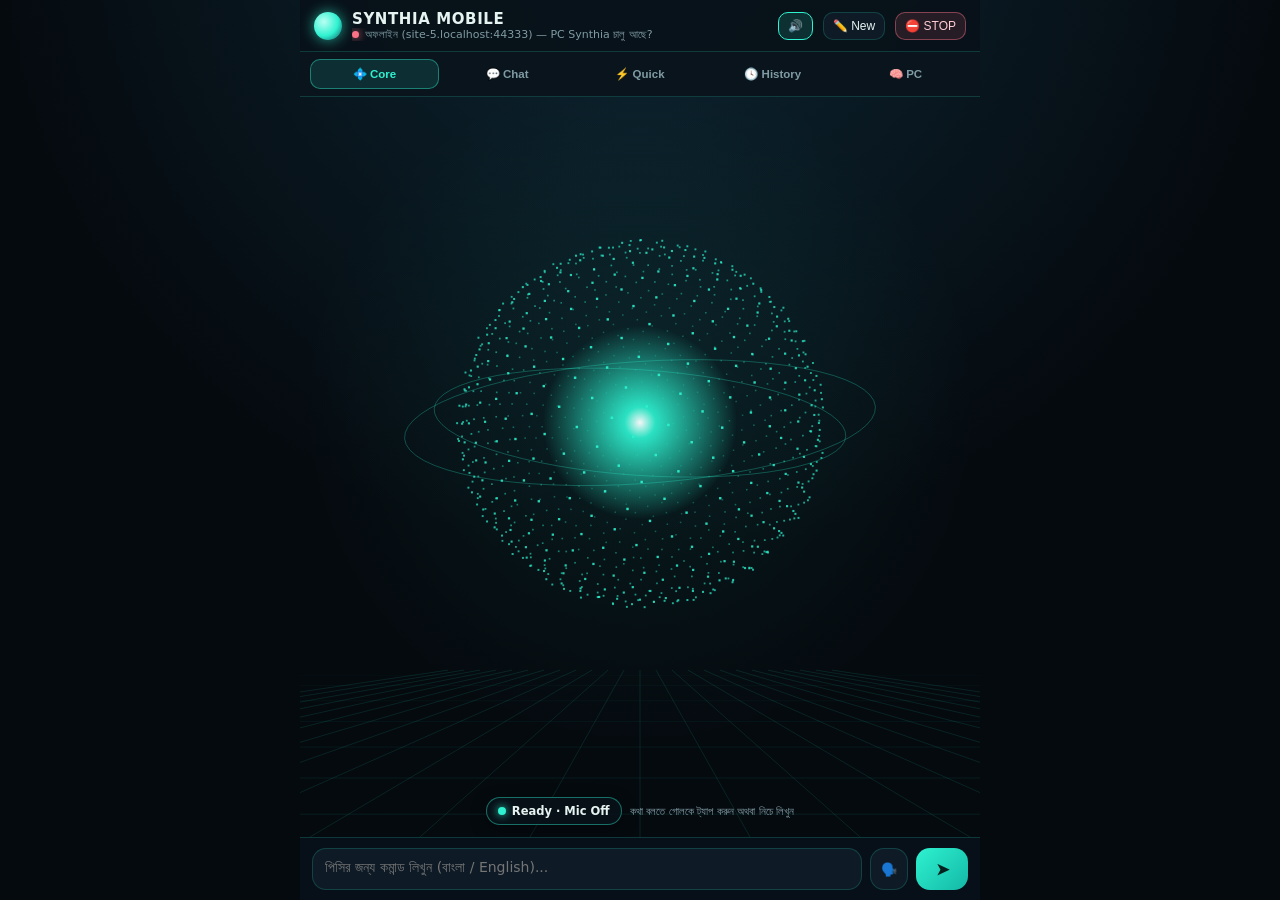
==== commit 70569941: "fix(mobile): resolve Android WebView httpRequest method signature mismatch and rebuild APK" ====
--- a/synthia/ui/mobile.html
+++ b/synthia/ui/mobile.html
@@ -520,10 +520,15 @@
           } catch (e) { reject(e); }
         };
         const bid = allowCloud ? (cfg.bridgeId || "") : "";
-        if (nat.httpRequest.length >= 5) {
+        try {
           nat.httpRequest(url, method, bodyStr, bid, cbId);
-        } else {
-          nat.httpRequest(url, method, bodyStr, cbId);
+        } catch (e1) {
+          try {
+            nat.httpRequest(url, method, bodyStr, cbId);
+          } catch (e2) {
+            delete window[cbId];
+            reject(e1 || e2);
+          }
         }
       });
     }
